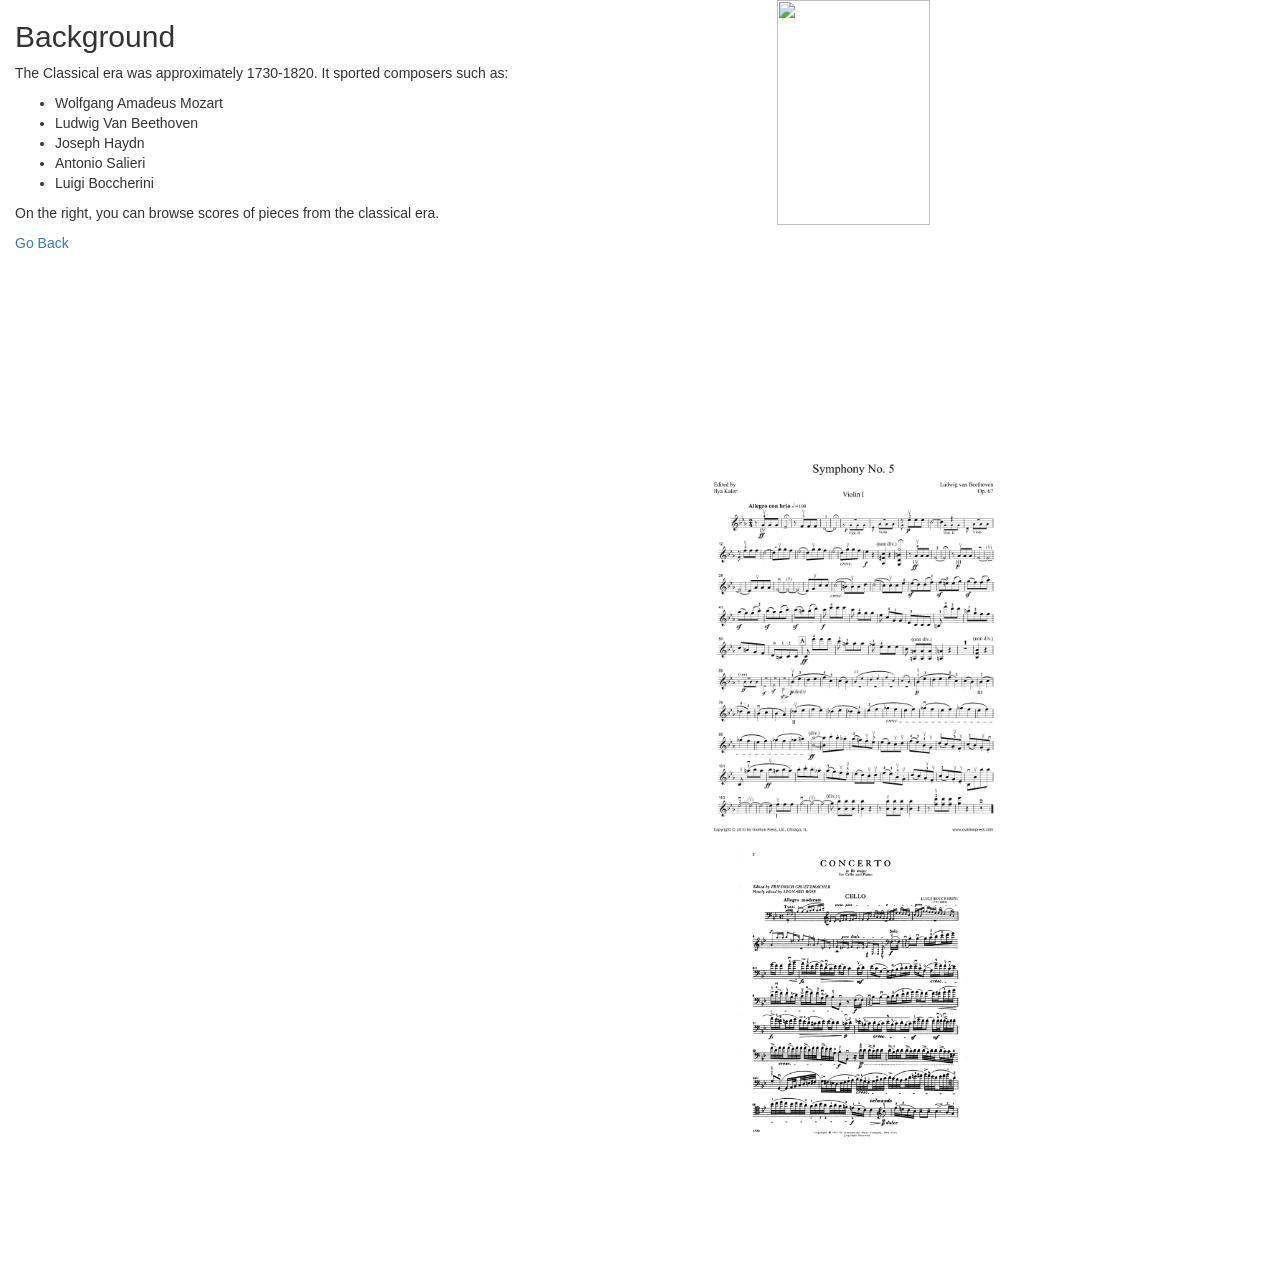
==== ClassicalPage.html @ 3c7f8634 "Add files via upload" ====
<html>
<head>
    <title>Classical</title>

    <link rel = 'stylesheet' href = "MusicSearchCSS.css">
    <link rel="stylesheet" href="https://maxcdn.bootstrapcdn.com/bootstrap/3.4.1/css/bootstrap.min.css">
  </head>

<body>



<div id = 'BackgroundText' class = 'col-sm-5'>
<h2>Background</h2>


<p>The Classical era was approximately 1730-1820. It sported composers such as:</p>

<ul>
      <li>Wolfgang Amadeus Mozart</li>
      <li>Ludwig Van Beethoven</li>
      <li>Joseph Haydn</li>
      <li>Antonio Salieri</li>
      <li>Luigi Boccherini</li>
</ul>
<p>On the right, you can browse scores of pieces from the classical era.</p>
<a href = 'SearchPage-1.html'>Go Back</a>
<br>
<br>
<br>
<br>
<p></p>
<br>
<br>
<br>
<br>
<br>
<br>
<br>
<br>
<br>
<br>
<br>
<br>
</div>

<div class = 'col-sm-6'>

<div id = 'ScoreScroll' >

  <center>
<img src = 'MozartPiece.gif' width='50%'>
<img src = 'BeethovenPiece.jpg' width=50%>
<img src = 'BoccheriniPiece.jpg' width=50%>
  </center>
</div>
<br>
<br>
<p></p>
<br>
<br>

<br>
<br>
</div>

<div class = 'col-sm-1'><br><br><br><br><br><br><br><br><br><br><br><br><br><br><br><br><br><br><br><br><p></p><br><br><br><br><br><br><br><br><br><br><br></div>

</body>
</html>
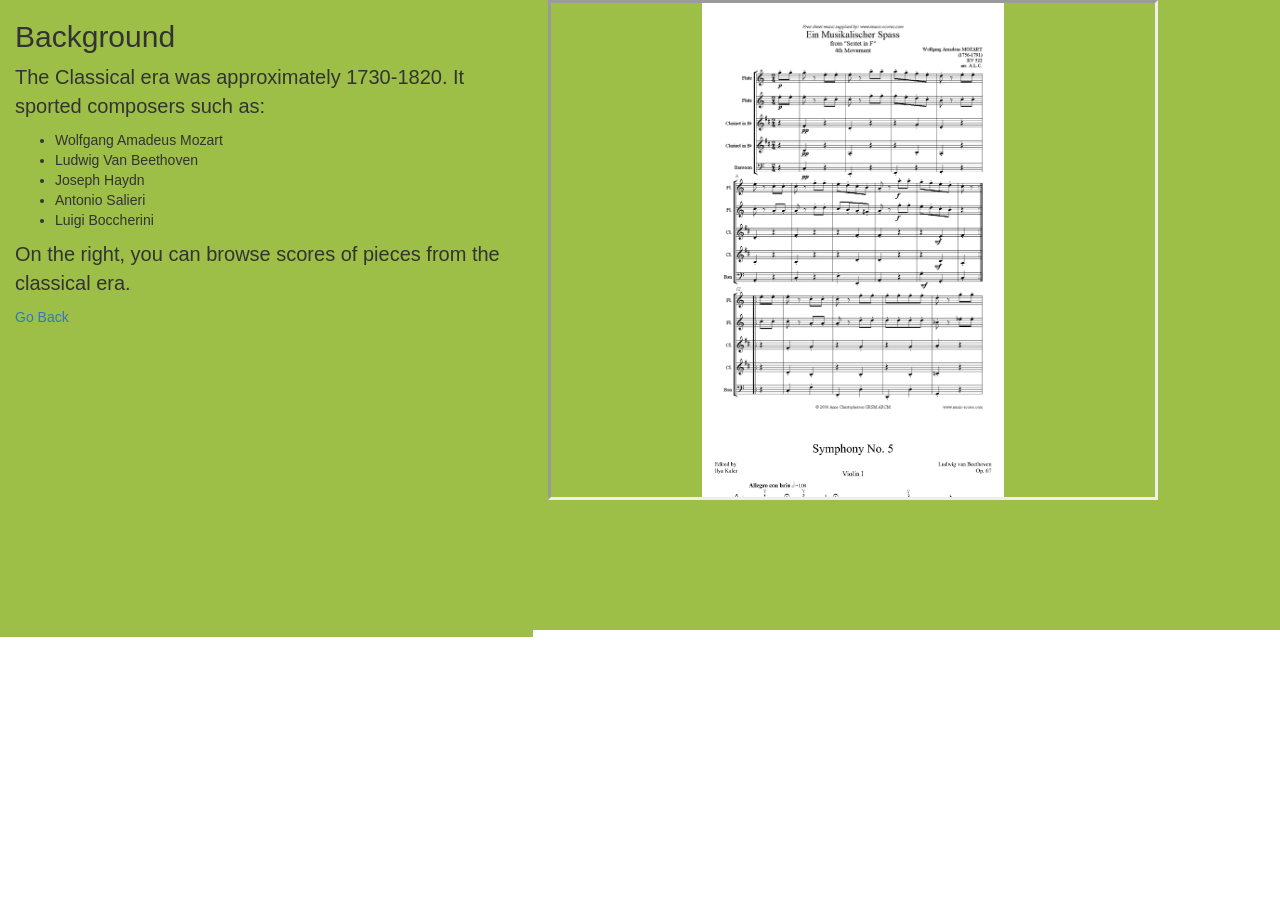
==== commit 377e69ce: "Update ClassicalPage.html" ====
--- a/ClassicalPage.html
+++ b/ClassicalPage.html
@@ -24,7 +24,7 @@
       <li>Luigi Boccherini</li>
 </ul>
 <p>On the right, you can browse scores of pieces from the classical era.</p>
-<a href = 'SearchPage-1.html'>Go Back</a>
+<a href = 'index.html'>Go Back</a>
 <br>
 <br>
 <br>
--- a/MusicSearchCSS.css
+++ b/MusicSearchCSS.css
@@ -0,0 +1,41 @@
+td{
+  border-color: black;
+  border-width: 10000000000000px;
+  border: black;
+  background-color: rgb(0,128,255);
+  border-style: inset;
+  height: 40px;
+  font-size: 40px;
+
+}
+
+h1{
+  color: lightblue;
+  background-color: #6b8c21;
+  text-align: center;
+}
+
+
+td:hover{
+  background-color: rgb(255,127,0);
+}
+
+
+#ScoreScroll{
+  overflow-y: scroll;
+
+  height: 500px;
+  border-style: inset;
+}
+
+body{
+  background-color: rgb(157,190,71)
+}
+
+p{
+  font-size: 20px;
+}
+
+div{
+  background-color: rgb(157,190,71);
+}
